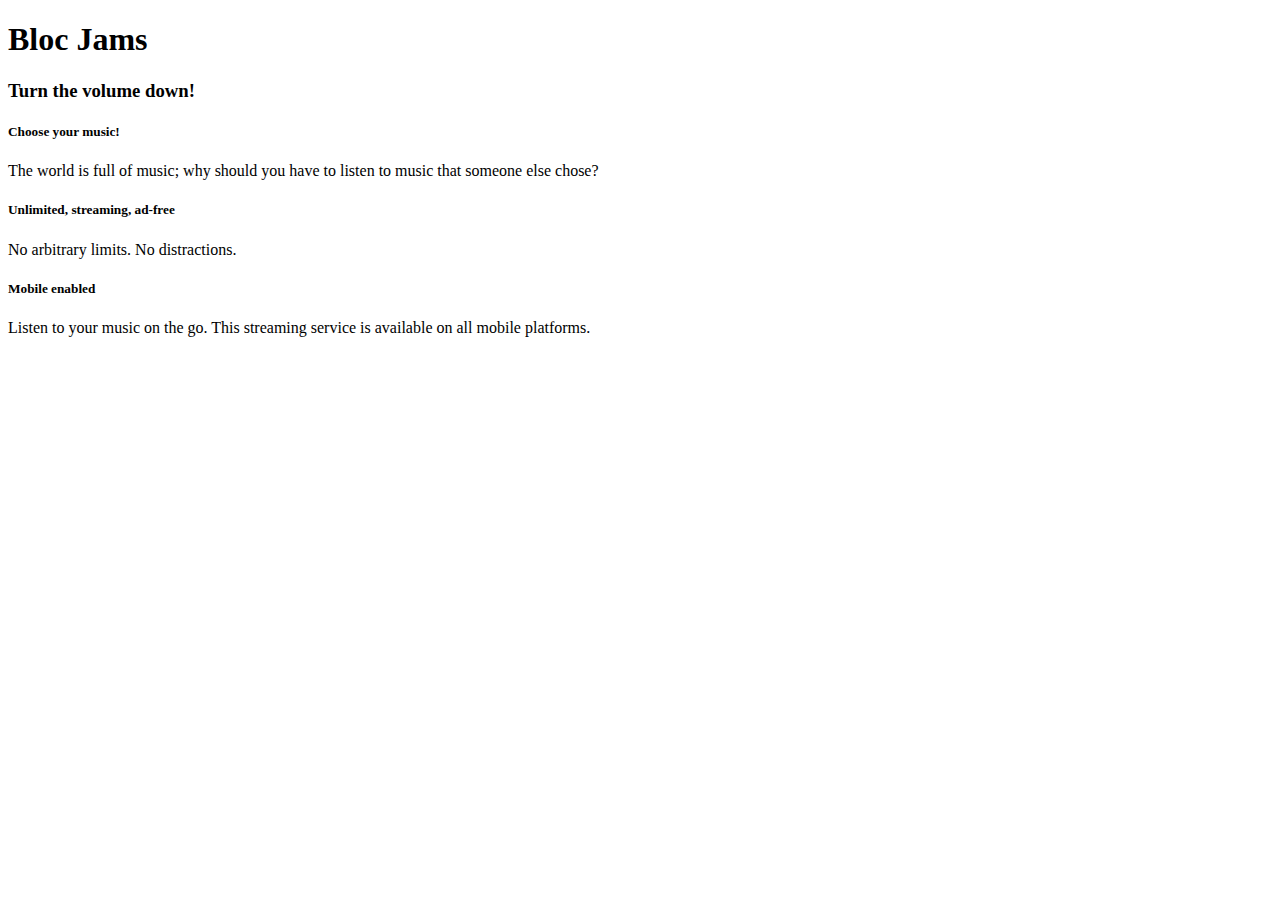
==== index.html @ e7e4b9a2 "completed checkpoint-2-basic-html" ====
<!DOCTYPE html>
<html>
    <head>
       <title>Bloc Jams</title>
    </head>
    <body>
        <nav> <!-- navigation bar -->
        </nav>
        <section> <!-- hero content -->
            <h1>Bloc Jams</h1>
            <h3>Turn the volume down!</h3>
        </section>
        <section> <!-- selling points -->
            <div>
                <h5>Choose your music!</h5>
                <p>The world is full of music; why should you have to listen to music that someone else chose?</p>
            </div>
            <div>
                <h5>Unlimited, streaming, ad-free</h5>
                <p>No arbitrary limits. No distractions.</p>
            </div>
            <div>
              <h5>Mobile enabled</h5>
              <p>Listen to your music on the go. This streaming service is available on all mobile platforms.</p>
            </div>
        </section>
    </body>
</html>
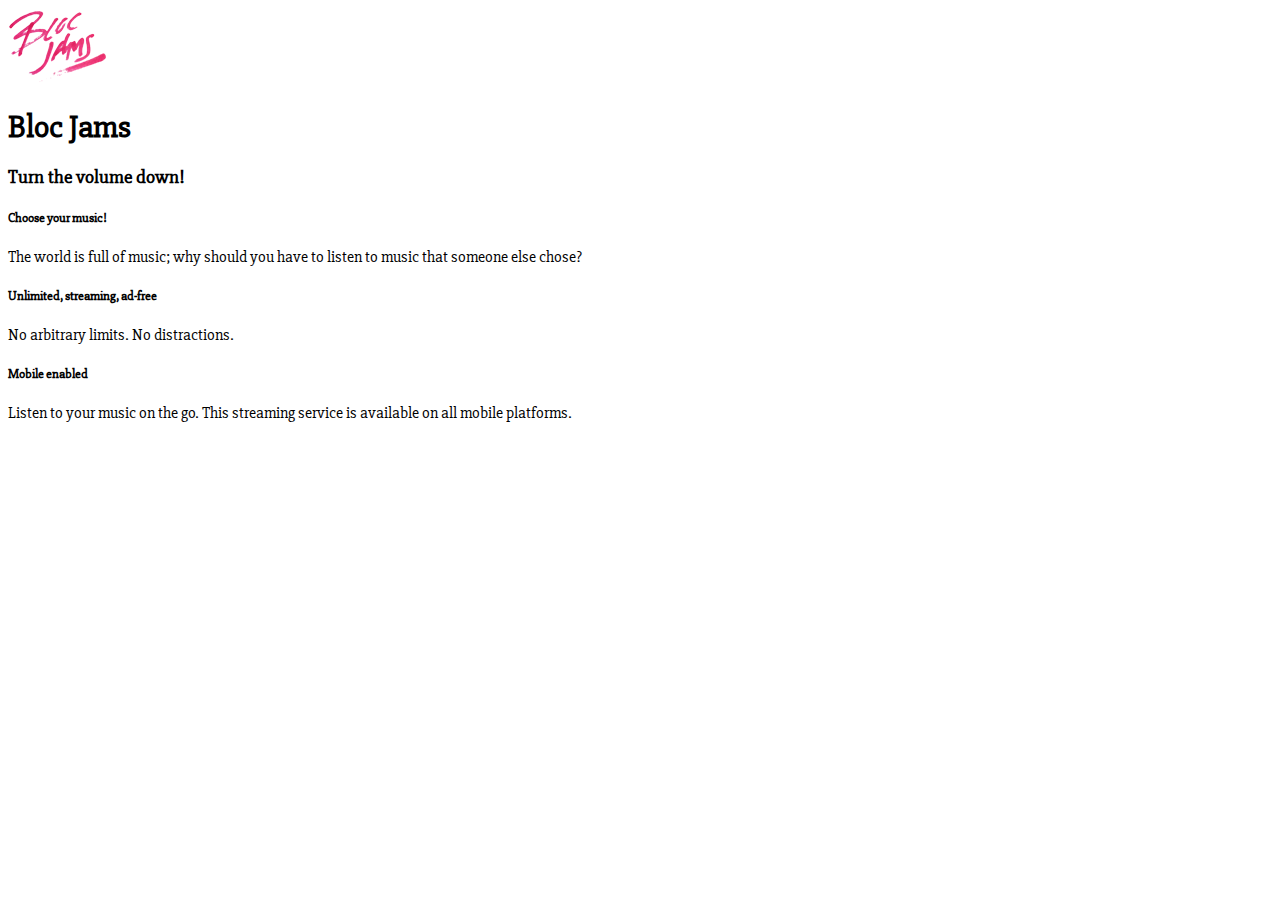
==== commit 69de7a12: "Adding all new files" ====
--- a/index.html
+++ b/index.html
@@ -2,9 +2,17 @@
 <html>
     <head>
        <title>Bloc Jams</title>
+       <link rel="stylesheet" type="text/css" href="http://fonts.googleapis.com/css?family=Open+Sans:400,800,600,700,300">
+       <link href="https://fonts.googleapis.com/css?family=Slabo+27px" rel="stylesheet">
+       <link rel="stylesheet" type="text/css" href="http://code.ionicframework.com/ionicons/2.0.1/css/ionicons.min.css">
+       <link rel="stylesheet" type="text/css" href="styles/normalize.css">
+       <link rel="stylesheet" type="text/css" href="styles/main.css">
     </head>
-    <body>
+    <body style="font-family: 'Slabo 27px', serif;">
+      <body class="landing">
         <nav> <!-- navigation bar -->
+          <nav class="navbar">
+            <img src="assets/images/bloc_jams_logo.png" alt="bloc jams logo" class="logo">
         </nav>
         <section> <!-- hero content -->
             <h1>Bloc Jams</h1>
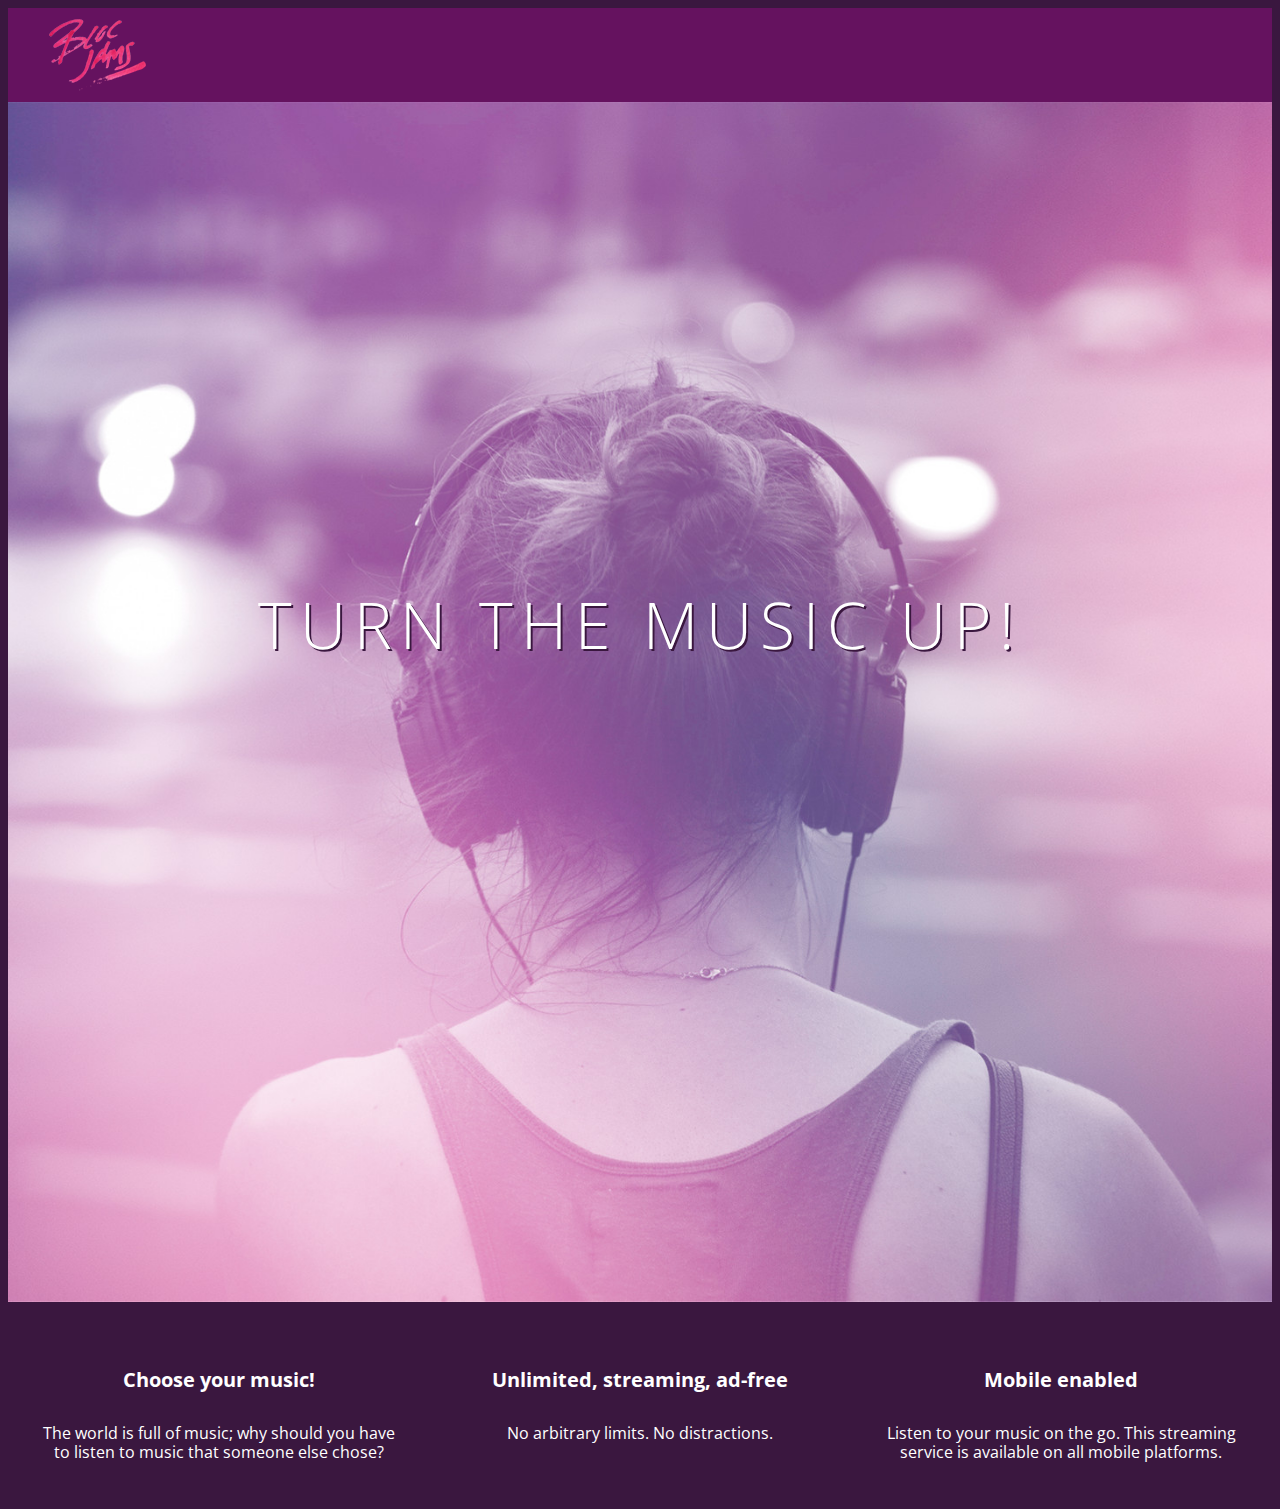
==== commit fe40c6cb: "Completed Git checkpoint 3" ====
--- a/index.html
+++ b/index.html
@@ -3,33 +3,32 @@
     <head>
        <title>Bloc Jams</title>
        <link rel="stylesheet" type="text/css" href="http://fonts.googleapis.com/css?family=Open+Sans:400,800,600,700,300">
-       <link href="https://fonts.googleapis.com/css?family=Slabo+27px" rel="stylesheet">
        <link rel="stylesheet" type="text/css" href="http://code.ionicframework.com/ionicons/2.0.1/css/ionicons.min.css">
        <link rel="stylesheet" type="text/css" href="styles/normalize.css">
        <link rel="stylesheet" type="text/css" href="styles/main.css">
     </head>
-    <body style="font-family: 'Slabo 27px', serif;">
       <body class="landing">
-        <nav> <!-- navigation bar -->
-          <nav class="navbar">
+        <nav class="navbar"> <!-- navigation bar -->
             <img src="assets/images/bloc_jams_logo.png" alt="bloc jams logo" class="logo">
         </nav>
-        <section> <!-- hero content -->
-            <h1>Bloc Jams</h1>
-            <h3>Turn the volume down!</h3>
+        <section class="hero-content"> <!-- hero content -->
+            <h1 class="hero-title">Turn the music up!</h1>
         </section>
-        <section> <!-- selling points -->
-            <div>
-                <h5>Choose your music!</h5>
-                <p>The world is full of music; why should you have to listen to music that someone else chose?</p>
+        <section class="selling-points"> <!-- selling points -->
+            <div class="point">
+                <span class="ion-music-note"></span>
+                <h5 class="point-title">Choose your music!</h5>
+                <p class="point-description">The world is full of music; why should you have to listen to music that someone else chose?</p>
             </div>
-            <div>
-                <h5>Unlimited, streaming, ad-free</h5>
-                <p>No arbitrary limits. No distractions.</p>
+            <div class="point">
+                <span class="ion-radio-waves"></span>
+                <h5 class="point-title">Unlimited, streaming, ad-free</h5>
+                <p class="point-description">No arbitrary limits. No distractions.</p>
             </div>
-            <div>
-              <h5>Mobile enabled</h5>
-              <p>Listen to your music on the go. This streaming service is available on all mobile platforms.</p>
+            <div class="point">
+              <span class="ion-iphone"></span>
+              <h5 class="point-title">Mobile enabled</h5>
+              <p class="point-description">Listen to your music on the go. This streaming service is available on all mobile platforms.</p>
             </div>
         </section>
     </body>
--- a/styles/main.css
+++ b/styles/main.css
@@ -0,0 +1,77 @@
+   html {
+     height: 100%;   /* makes sure our HTML takes 100% of our browser window */
+     font-size: 100%;
+    }
+
+   body {
+      font-family: 'Open Sans'; /* sets our font to the "Open Sans" typeface */
+      color: white; /* sets the text color to white */
+      min-height: 100%; /* says the height of the body must be, at minimum, 100% of the window */
+    }
+
+   body.landing {
+      background-color: rgb(58,23,63); /* sets the background color to an RGB value (see below) */
+    }
+
+    .navbar {
+      padding: 0.5rem;
+      background-color: rgb(101, 18, 95);
+    }
+
+    .navbar .logo {
+      position: relative;
+      left: 2rem;
+    }
+
+    .hero-content {
+      position: relative;
+      min-height: 1200px;
+      background-image: url(../assets/images/bloc_jams_bg.jpg);
+      background-repeat: no-repeat;
+      background-position: center center;
+      background-size: cover;
+    }
+
+    .hero-content .hero-title {
+      position: absolute;
+      top: 40%;
+      -webkit-transform: translateY(-50%);
+      -moz-transform: translateY(-50%);
+      -ms-transform: translateY(-50%);
+      transform: translateY(-50%);
+      width: 100%;
+      text-align: center;
+      font-size: 4rem;
+      font-weight: 300;
+      text-transform: uppercase;
+      letter-spacing: 0.5rem;
+      text-shadow: 2px 2px 0px rgb(58,23,63);
+    }
+
+    .selling-points {
+      position: relative;
+      display: table;
+      width: 100%;
+      -webkit-box-sizing: border-box;
+      -mox-box-sizing: border-box;
+      box-sizing: border-box;
+    }
+
+    .point {
+      display: table-cell;
+      position: relative;
+      width: 33.3%;
+      padding: 2rem;
+      text-align: center;
+    }
+
+    .point-title {
+      font-size: 1.25rem;
+    }
+
+    .ion-music-note,
+    .ion-radio-waves,
+    .ion-iphone {
+      color: rgb(233, 50, 117);
+      font-size: 5rem;
+    }
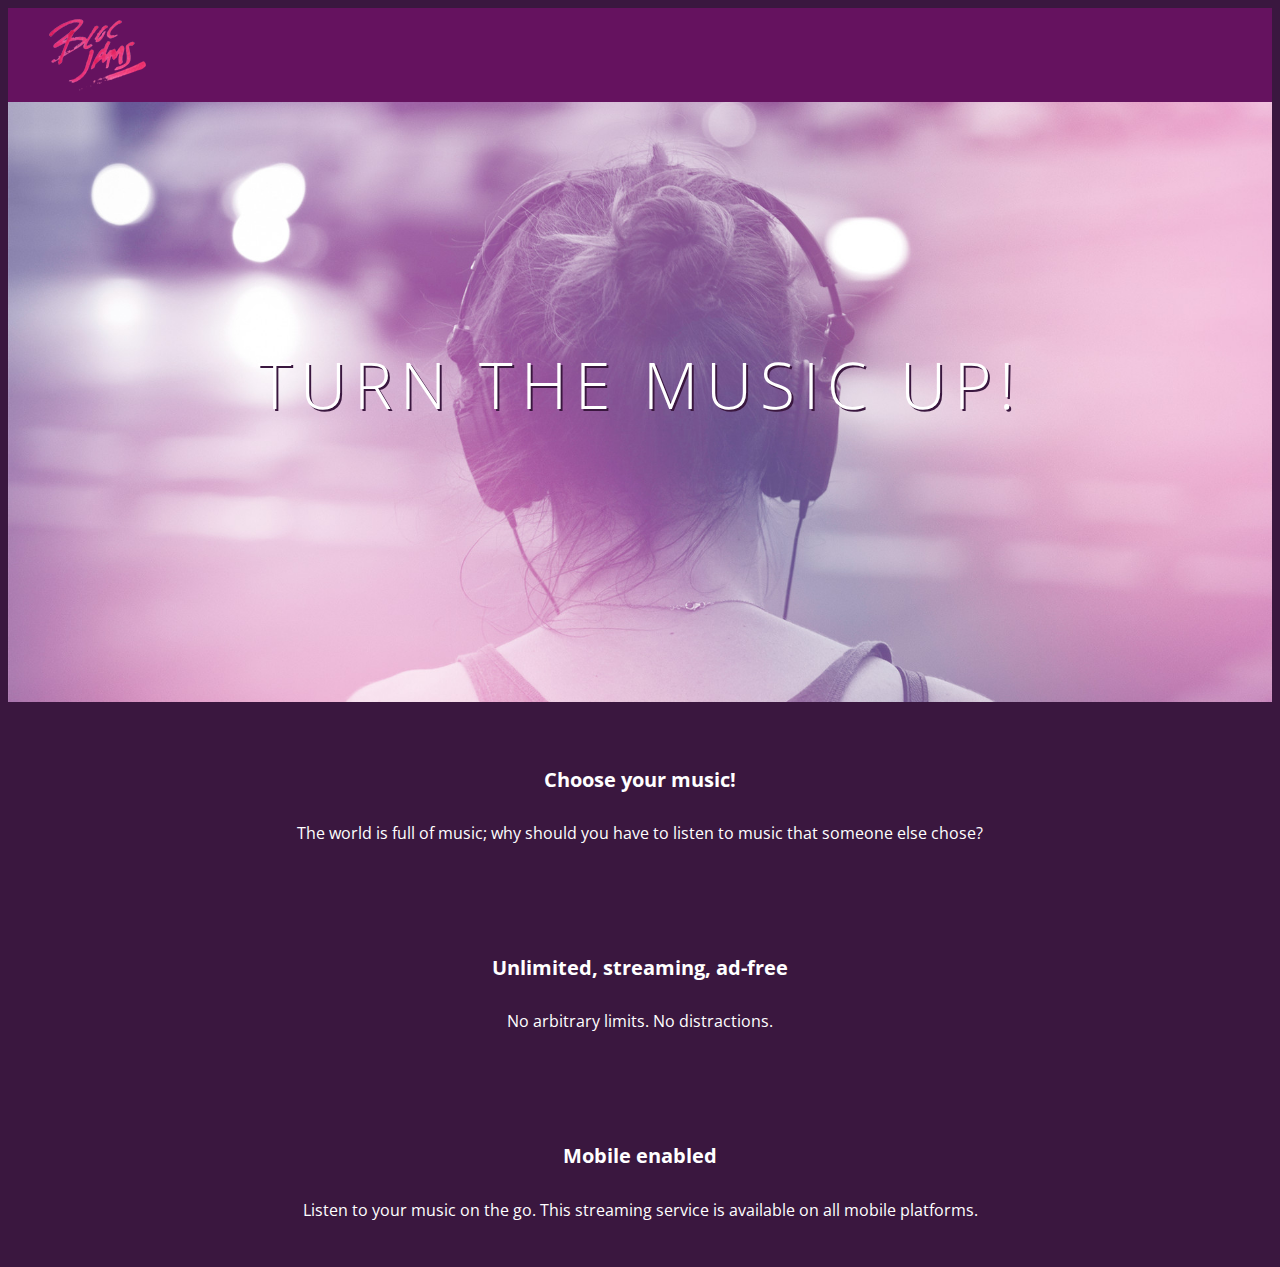
==== commit f31b024a: "Checkpoint-4-Responsiveness completed" ====
--- a/index.html
+++ b/index.html
@@ -2,10 +2,12 @@
 <html>
     <head>
        <title>Bloc Jams</title>
+       <meta name="viewport" content="width=device-width, initial-scale=1">
        <link rel="stylesheet" type="text/css" href="http://fonts.googleapis.com/css?family=Open+Sans:400,800,600,700,300">
        <link rel="stylesheet" type="text/css" href="http://code.ionicframework.com/ionicons/2.0.1/css/ionicons.min.css">
        <link rel="stylesheet" type="text/css" href="styles/normalize.css">
        <link rel="stylesheet" type="text/css" href="styles/main.css">
+       <link rel="stylesheet" type="text/css" href="styles/landing.css">
     </head>
       <body class="landing">
         <nav class="navbar"> <!-- navigation bar -->
@@ -14,18 +16,18 @@
         <section class="hero-content"> <!-- hero content -->
             <h1 class="hero-title">Turn the music up!</h1>
         </section>
-        <section class="selling-points"> <!-- selling points -->
-            <div class="point">
+        <section class="selling-points container"> <!-- selling points -->
+            <div class="point column third">
                 <span class="ion-music-note"></span>
                 <h5 class="point-title">Choose your music!</h5>
                 <p class="point-description">The world is full of music; why should you have to listen to music that someone else chose?</p>
             </div>
-            <div class="point">
+            <div class="point column third">
                 <span class="ion-radio-waves"></span>
                 <h5 class="point-title">Unlimited, streaming, ad-free</h5>
                 <p class="point-description">No arbitrary limits. No distractions.</p>
             </div>
-            <div class="point">
+            <div class="point column third">
               <span class="ion-iphone"></span>
               <h5 class="point-title">Mobile enabled</h5>
               <p class="point-description">Listen to your music on the go. This streaming service is available on all mobile platforms.</p>
--- a/styles/main.css
+++ b/styles/main.css
@@ -1,3 +1,9 @@
+    *, *::before, *::after {
+       -moz-box-sizing: border-box;
+       -webkit-box-sizing: border-box;
+       box-sizing: border-box;
+    }
+
    html {
      height: 100%;   /* makes sure our HTML takes 100% of our browser window */
      font-size: 100%;
@@ -7,10 +13,6 @@
       font-family: 'Open Sans'; /* sets our font to the "Open Sans" typeface */
       color: white; /* sets the text color to white */
       min-height: 100%; /* says the height of the body must be, at minimum, 100% of the window */
-    }
-
-   body.landing {
-      background-color: rgb(58,23,63); /* sets the background color to an RGB value (see below) */
     }
 
     .navbar {
@@ -23,55 +25,28 @@
       left: 2rem;
     }
 
-    .hero-content {
-      position: relative;
-      min-height: 1200px;
-      background-image: url(../assets/images/bloc_jams_bg.jpg);
-      background-repeat: no-repeat;
-      background-position: center center;
-      background-size: cover;
+    .container {
+      margin: 0 auto;
+      max-width: 64rem;
     }
 
-    .hero-content .hero-title {
-      position: absolute;
-      top: 40%;
-      -webkit-transform: translateY(-50%);
-      -moz-transform: translateY(-50%);
-      -ms-transform: translateY(-50%);
-      transform: translateY(-50%);
-      width: 100%;
-      text-align: center;
-      font-size: 4rem;
-      font-weight: 300;
-      text-transform: uppercase;
-      letter-spacing: 0.5rem;
-      text-shadow: 2px 2px 0px rgb(58,23,63);
+    /*Medium and small screen 640 px */
+    @@media (min-width: 640px) {
+      html {font-size: 112%}
+
+      .column {
+        float: left;
+        padding-left: 1rem;
+        padding-right: 1rem;
+      }
+      .column.full {width: 100%; }
+      .column.two-thirds {width: 66.7%; }
+      .column.half {width: 50%; }
+      .column.third {width: 33.3%; }
+      .column.fourth {width: 25%; }
+      .column.flow-opposite {float: right; }
     }
-
-    .selling-points {
-      position: relative;
-      display: table;
-      width: 100%;
-      -webkit-box-sizing: border-box;
-      -mox-box-sizing: border-box;
-      box-sizing: border-box;
+    /* Large Screens 1024px */
+    @@media (min-width: 1024px) {
+      html {font-size: 120%}
     }
-
-    .point {
-      display: table-cell;
-      position: relative;
-      width: 33.3%;
-      padding: 2rem;
-      text-align: center;
-    }
-
-    .point-title {
-      font-size: 1.25rem;
-    }
-
-    .ion-music-note,
-    .ion-radio-waves,
-    .ion-iphone {
-      color: rgb(233, 50, 117);
-      font-size: 5rem;
-    }
--- a/styles/landing.css
+++ b/styles/landing.css
@@ -0,0 +1,48 @@
+body.landing {
+   background-color: rgb(58,23,63); /* sets the background color to an RGB value (see below) */
+ }
+
+.hero-content {
+  position: relative;
+  min-height: 600px;
+  background-image: url(../assets/images/bloc_jams_bg.jpg);
+  background-repeat: no-repeat;
+  background-position: center center;
+  background-size: cover;
+}
+
+ .hero-content .hero-title {
+    position: absolute;
+    top: 40%;
+    -webkit-transform: translateY(-50%);
+    -moz-transform: translateY(-50%);
+    transform: translateY(-50%);
+    width: 100%;
+    text-align: center;
+    font-size: 4rem;
+    font-weight: 300;
+    text-transform: uppercase;
+    letter-spacing: 0.5rem;
+    text-shadow: 2px 2px 0px rgb(58,23,63);
+}
+
+ .selling-points {
+   position: relative;
+ }
+
+ .point {
+   position: relative;
+   padding: 2rem;
+   text-align: center;
+ }
+
+ .point-title {
+   font-size: 1.25rem;
+ }
+
+ .ion-music-note,
+ .ion-radio-waves,
+ .ion-iphone {
+   color: rgb(233, 50, 117);
+   font-size: 5rem;
+ }
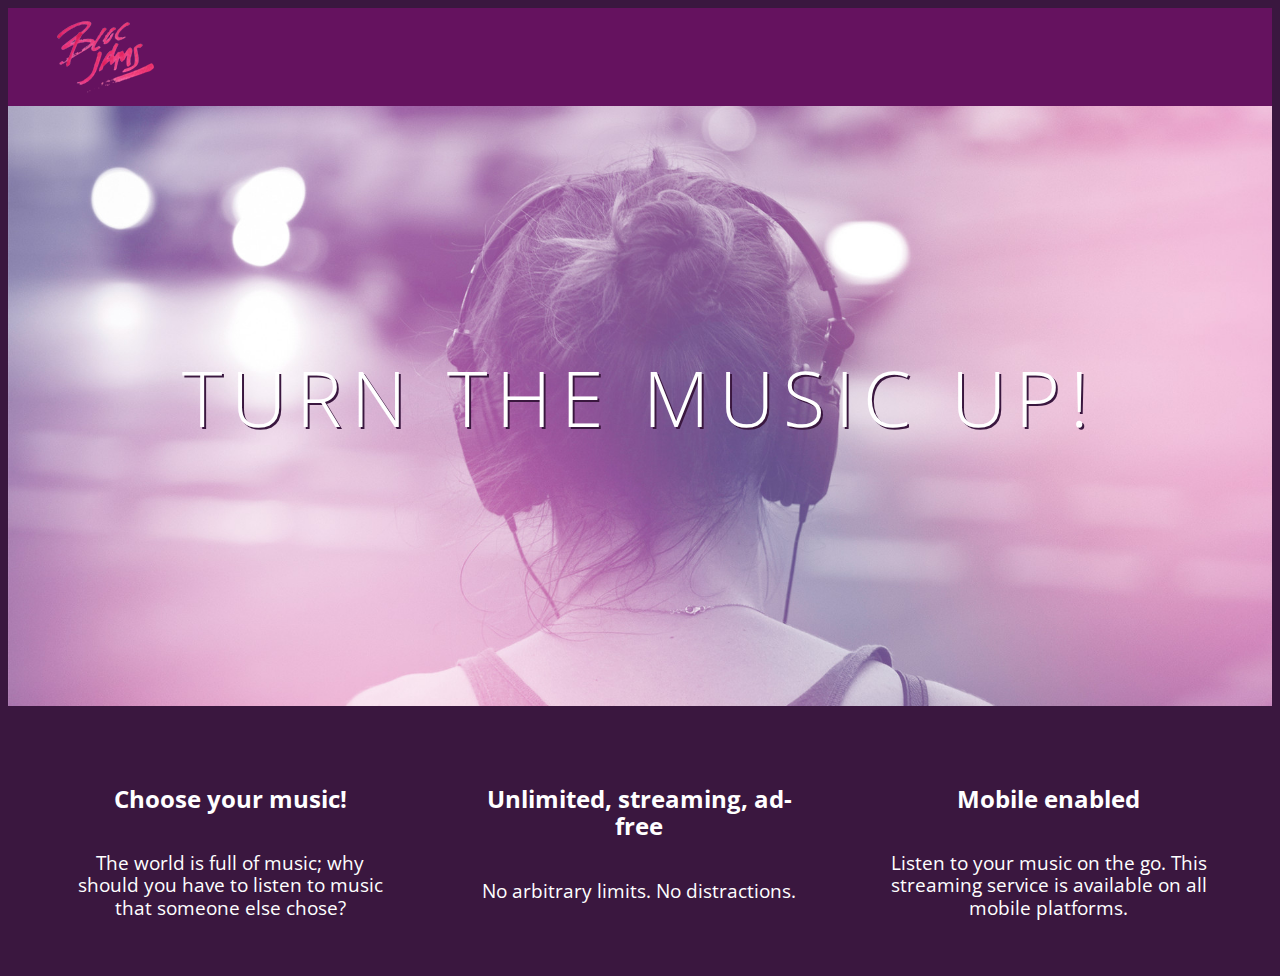
==== commit 030becde: "clearfix assignment completed" ====
--- a/index.html
+++ b/index.html
@@ -16,7 +16,7 @@
         <section class="hero-content"> <!-- hero content -->
             <h1 class="hero-title">Turn the music up!</h1>
         </section>
-        <section class="selling-points container"> <!-- selling points -->
+        <section class="selling-points container clearfix"> <!-- selling points -->
             <div class="point column third">
                 <span class="ion-music-note"></span>
                 <h5 class="point-title">Choose your music!</h5>
--- a/styles/main.css
+++ b/styles/main.css
@@ -31,7 +31,7 @@
     }
 
     /*Medium and small screen 640 px */
-    @@media (min-width: 640px) {
+    @media (min-width: 640px) {
       html {font-size: 112%}
 
       .column {
@@ -47,6 +47,16 @@
       .column.flow-opposite {float: right; }
     }
     /* Large Screens 1024px */
-    @@media (min-width: 1024px) {
+    @media (min-width: 1024px) {
       html {font-size: 120%}
     }
+
+    .clearfix::before,
+    .clearfix::after {
+      content: " ";
+      display: table;
+    }
+
+    .clearfix::after {
+      clear: both;
+    }
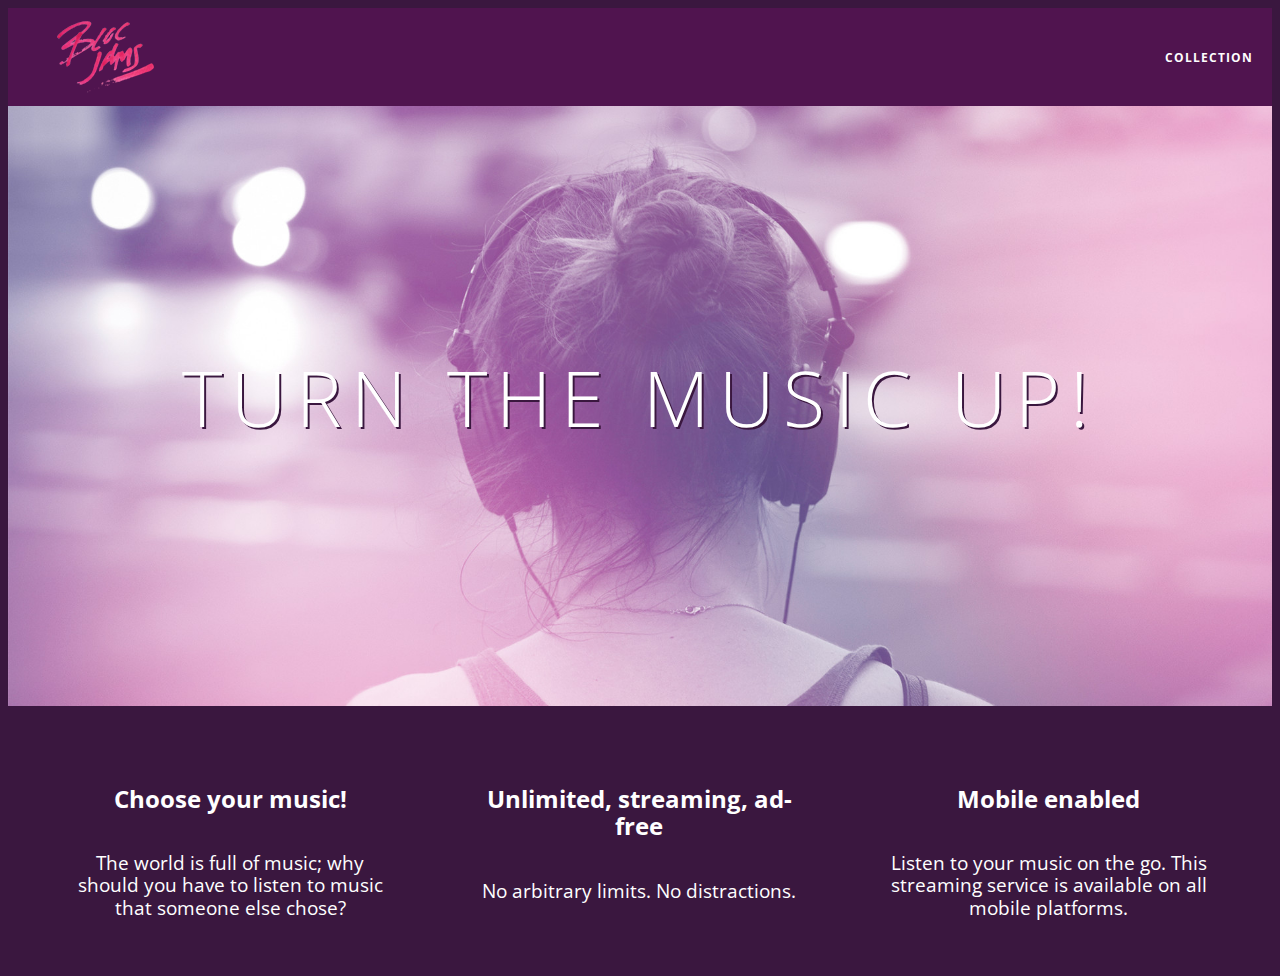
==== commit eaa775de: "Checkpoint 5 Completed" ====
--- a/index.html
+++ b/index.html
@@ -11,7 +11,12 @@
     </head>
       <body class="landing">
         <nav class="navbar"> <!-- navigation bar -->
-            <img src="assets/images/bloc_jams_logo.png" alt="bloc jams logo" class="logo">
+            <a href="index.html" class="logo">
+                <img src="assets/images/bloc_jams_logo.png" alt="bloc jams logo"/>
+            </a>
+            <div class="links-container">
+                <a href="collection.html" class="navbar-link">collection</a>
+            </div>
         </nav>
         <section class="hero-content"> <!-- hero content -->
             <h1 class="hero-title">Turn the music up!</h1>
--- a/styles/main.css
+++ b/styles/main.css
@@ -16,13 +16,46 @@
     }
 
     .navbar {
+      position: relative;
       padding: 0.5rem;
-      background-color: rgb(101, 18, 95);
+      background-color: rgb(101, 18, 95, 0.5);
+      z-index: 1;
     }
 
     .navbar .logo {
       position: relative;
       left: 2rem;
+      cursor: pointer;
+    }
+
+    .navbar .links-container {
+      display: table;
+      position: absolute;
+      top: 0;
+      right: 0;
+      height: 100px;
+      color: white;
+      text-decoration: none;
+    }
+
+    .links-container .navbar-link {
+      display: table-cell;
+      position: relative;
+      height: 100%;
+      padding-left: 1rem;
+      padding-right: 1rem;
+      vertical-align: middle;
+      color: white;
+      font-size: 0.625rem;
+      letter-spacing: 0.05rem;
+      font-weight: 700;
+      text-transform: uppercase;
+      text-decoration: none;
+      cursor: pointer;
+    }
+
+    .links-container .navbar-link:hover {
+      color: rgb(233,50,117);
     }
 
     .container {
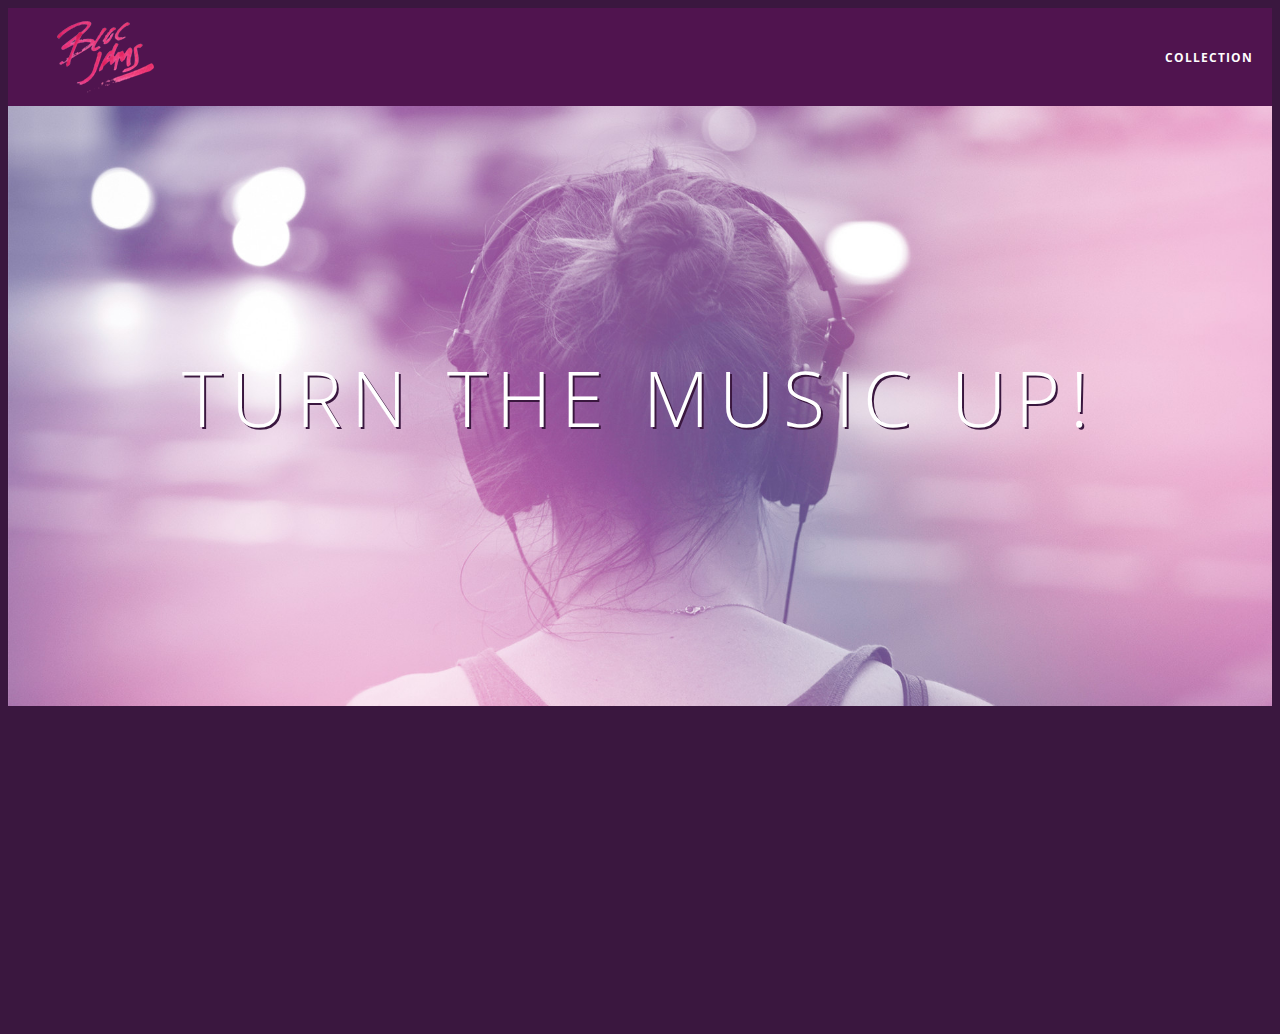
==== commit 4bd891c2: "Checkpoint 8 DOM Scripting: Completed" ====
--- a/index.html
+++ b/index.html
@@ -38,5 +38,6 @@
               <p class="point-description">Listen to your music on the go. This streaming service is available on all mobile platforms.</p>
             </div>
         </section>
+        <script src='scripts/landing.js'></script>
     </body>
 </html>
--- a/styles/main.css
+++ b/styles/main.css
@@ -63,6 +63,10 @@
       max-width: 64rem;
     }
 
+    .container .narrow {
+      max-width: 56rem;
+    }
+
     /*Medium and small screen 640 px */
     @media (min-width: 640px) {
       html {font-size: 112%}
--- a/styles/landing.css
+++ b/styles/landing.css
@@ -34,6 +34,16 @@
    position: relative;
    padding: 2rem;
    text-align: center;
+   opacity: 0;
+   -webkit-transform: scaleX(0.9) translateY(3rem);
+   -moz-transform: scaleX(0.9) translateY(3rem);
+   transform: scaleX(0.9) translateY(3rem);
+   -webkit-transition: all 1s ease-in-out;
+   -moz-transition: all 1s ease-in-out;
+   transition: all 1s ease-in-out;
+   -webkit-transition-delay: 0.2s;
+   -moz-transition-delay: 0.2s;
+   transition-delay: 0.2s;
  }
 
  .point-title {
